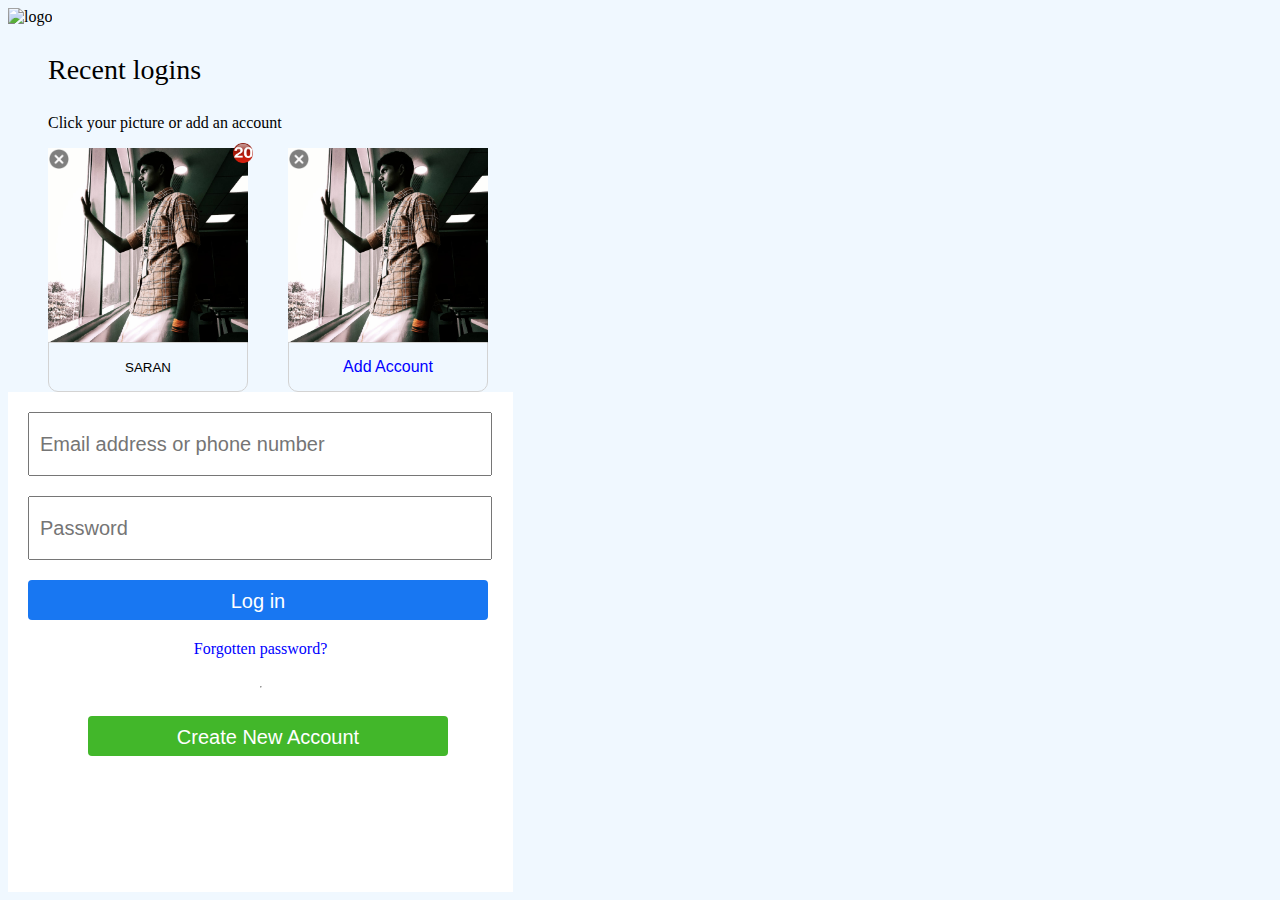
==== index.html @ dd315bb0 "Rename facebook.html to index.html" ====
<!DOCTYPE html>
<html lang="en">
<head>
    <meta charset="UTF-8">
    <meta http-equiv="X-UA-Compatible" content="IE=edge">
    <meta name="viewport" content="width=device-width, initial-scale=1.0">
    <title>Document</title>
    <link rel="stylesheet" href="facebook.css">
</head>
<body>
    <img src="https://static.xx.fbcdn.net/rsrc.php/y8/r/dF5SId3UHWd.svg" alt="logo" height="100px" width="300px"> 
<div>
    <p class="recent-login">Recent logins</p>
    <p class="click-your">Click your picture or add an account</p>
<div class="whole-div">
  <div class="image-div">
    <div class="profile">
        <img class="my-image" src="./MY-IMAGE.jpg" alt="image" height="200px" width="200px">
        <button class="name">SARAN</button>
        <div  class="close">
            <img class="close-image" src="./close-button-png-30230.png" alt="image" height="20px" width="20px">
        </div>
        <div  class="number">
            <img class="number-count" src="./NUMBER-COUNT.png" alt="image" height="20px" width="20px">
        </div>
    </div>
    <div class="profile">
        <img class="my-image" src="./MY-IMAGE.jpg" alt="image" height="200px" width="200px">
        <button class="name"><a href="">Add Account</a></button>
        <div  class="close">
            <img class="close-image" src="./close-button-png-30230.png" alt="image" height="20px" width="20px">
        </div>
    </div>
  </div>
 </div>
 <div class="login-form">
    <input class="email" type="text" placeholder="Email address or phone number">
    <input class="password" type="password" placeholder="Password">
    <button class="login">Log in</button>
    <a class="forget">Forgotten password?</a>
    <hr>
    <button class="create">Create New Account</button>
 </div>
 </div>
</body>
</html>
---- facebook.css ----
body {
  background-color: aliceblue;
}
.recent-login {
  font-size: 28px;
  margin-left: 40px;
}
.click-your{
    margin-left: 40px;
}
.image-div{
    display: flex;
    flex-direction: row;
}
.whole-div{
    display: flex;
    flex-direction: row;
}
.profile {
  position: relative;
  width: 200px;
  margin: 0px;
  margin-left: 40px;
}
.close-image{
    position: absolute;
    top:1px;
    left:1px;
}
.number-count{
    position: absolute;
    right:-5px;
    top:-5px;
}
.name{
    position: relative;
    text-align: center;
    margin-top:-10px;
    width: 200px;
    height: 50px;
    border-radius:0px 0px 10px 10px;
    border: lightgray solid 1px;
    background-color: aliceblue;
}
a{
    text-decoration: none;
    color: blue;
    font-size: 16px;
}
.login-form{
    display: flex;
    flex-direction: column;
    width:505px;
    height: 500px;
    background-color: white;
}
.email,.password{
    padding:10px;
    font-size: 20px;
    width:440px;
    height:40px ;
    margin: 20px 20px 0px 20px;
}
.login{
    background-color: #1877f2;
    color:white;
    padding:10px;
    font-size: 20px;
    width:460px;
    height:40px ;
    margin: 20px 20px 0px 20px;
    border: none;
    border-radius: 4px;
}
.forget{
    text-align: center;
    margin: 20px 0px;
}
.create{
    background-color: #42b72a;
    color:white;
    padding:10px;
    font-size: 20px;
    width:360px;
    height:40px ;
    margin: 20px 20px 0px 80px;
    border: none;
    border-radius: 4px;
    align-content: center;
}
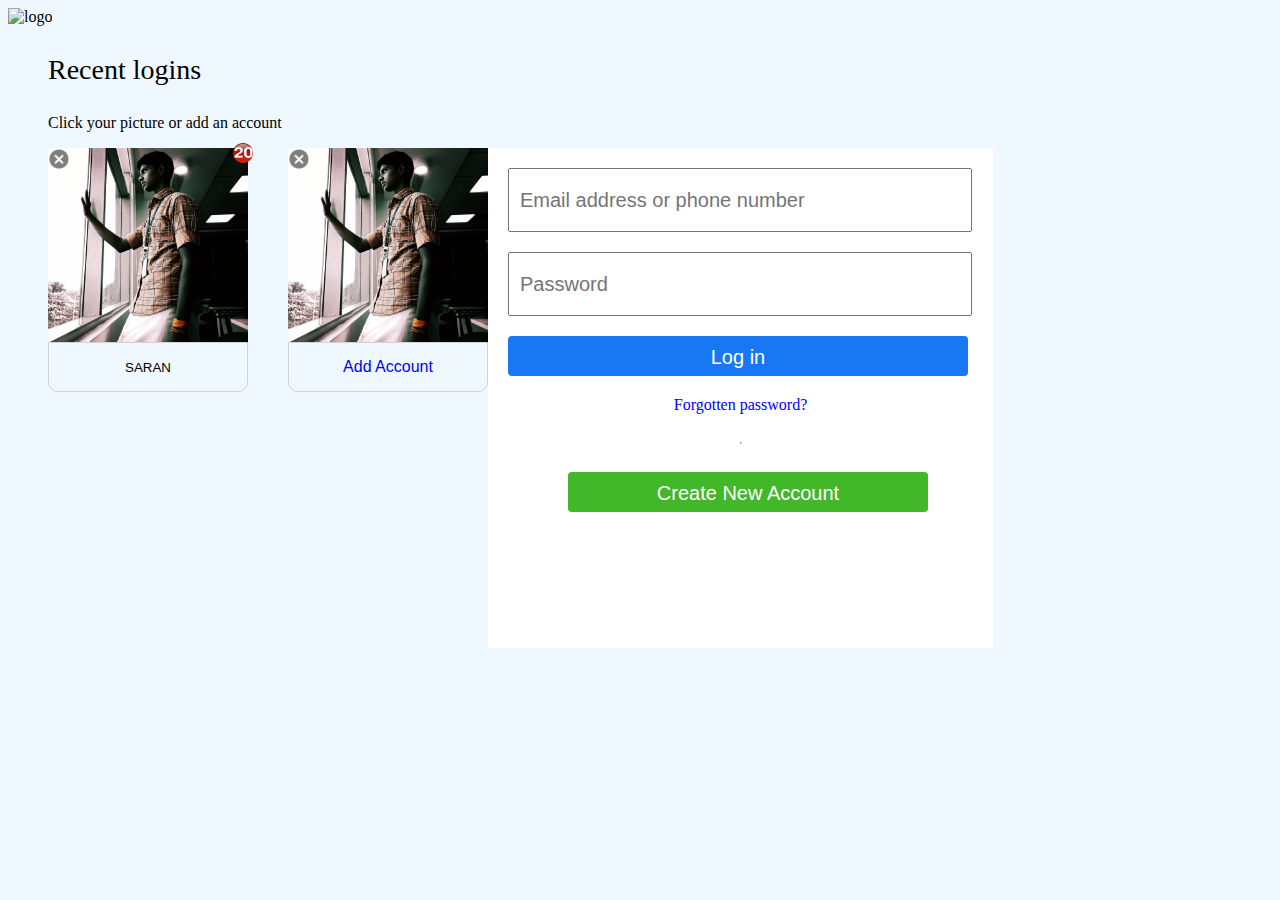
==== commit e7bde024: "Add files via upload" ====
--- a/index.html
+++ b/index.html
@@ -1,46 +1,84 @@
 <!DOCTYPE html>
 <html lang="en">
-<head>
-    <meta charset="UTF-8">
-    <meta http-equiv="X-UA-Compatible" content="IE=edge">
-    <meta name="viewport" content="width=device-width, initial-scale=1.0">
+  <head>
+    <meta charset="UTF-8" />
+    <meta http-equiv="X-UA-Compatible" content="IE=edge" />
+    <meta name="viewport" content="width=device-width, initial-scale=1.0" />
     <title>Document</title>
-    <link rel="stylesheet" href="facebook.css">
-</head>
-<body>
-    <img src="https://static.xx.fbcdn.net/rsrc.php/y8/r/dF5SId3UHWd.svg" alt="logo" height="100px" width="300px"> 
-<div>
-    <p class="recent-login">Recent logins</p>
-    <p class="click-your">Click your picture or add an account</p>
-<div class="whole-div">
-  <div class="image-div">
-    <div class="profile">
-        <img class="my-image" src="./MY-IMAGE.jpg" alt="image" height="200px" width="200px">
-        <button class="name">SARAN</button>
-        <div  class="close">
-            <img class="close-image" src="./close-button-png-30230.png" alt="image" height="20px" width="20px">
-        </div>
-        <div  class="number">
-            <img class="number-count" src="./NUMBER-COUNT.png" alt="image" height="20px" width="20px">
-        </div>
+    <link rel="stylesheet" href="facebook.css" />
+  </head>
+  <body>
+    <img
+      src="https://static.xx.fbcdn.net/rsrc.php/y8/r/dF5SId3UHWd.svg"
+      alt="logo"
+      height="100px"
+      width="300px"
+    />
+    <div>
+      <p class="recent-login">Recent logins</p>
+      <p class="click-your">Click your picture or add an account</p>
+      <div class="whole-div">
+        <div class="image-div">
+          <div class="profile">
+            <img
+              class="my-image"
+              src="./MY-IMAGE.jpg"
+              alt="image"
+              height="200px"
+              width="200px"
+            />
+            <button class="name">SARAN</button>
+            <div class="close">
+              <img
+                class="close-image"
+                src="./close-button-png-30230.png"
+                alt="image"
+                height="20px"
+                width="20px"
+              />
+            </div>
+            <div class="number">
+              <img
+                class="number-count"
+                src="./NUMBER-COUNT.png"
+                alt="image"
+                height="20px"
+                width="20px"
+              />
+            </div>
+          </div>
+          <div class="profile">
+            <img
+              class="my-image"
+              src="./MY-IMAGE.jpg"
+              alt="image"
+              height="200px"
+              width="200px"
+            />
+            <button class="name"><a href="">Add Account</a></button>
+            <div class="close">
+              <img
+                class="close-image"
+                src="./close-button-png-30230.png"
+                alt="image"
+                height="20px"
+                width="20px"
+              />
+            </div>
+          </div>
+      </div>
+      <div class="login-form">
+        <input
+          class="email"
+          type="text"
+          placeholder="Email address or phone number"
+        />
+        <input class="password" type="password" placeholder="Password" />
+        <button class="login">Log in</button>
+        <a class="forget">Forgotten password?</a>
+        <hr />
+        <button class="create">Create New Account</button>
+      </div>
     </div>
-    <div class="profile">
-        <img class="my-image" src="./MY-IMAGE.jpg" alt="image" height="200px" width="200px">
-        <button class="name"><a href="">Add Account</a></button>
-        <div  class="close">
-            <img class="close-image" src="./close-button-png-30230.png" alt="image" height="20px" width="20px">
-        </div>
-    </div>
-  </div>
- </div>
- <div class="login-form">
-    <input class="email" type="text" placeholder="Email address or phone number">
-    <input class="password" type="password" placeholder="Password">
-    <button class="login">Log in</button>
-    <a class="forget">Forgotten password?</a>
-    <hr>
-    <button class="create">Create New Account</button>
- </div>
- </div>
-</body>
+  </body>
 </html>
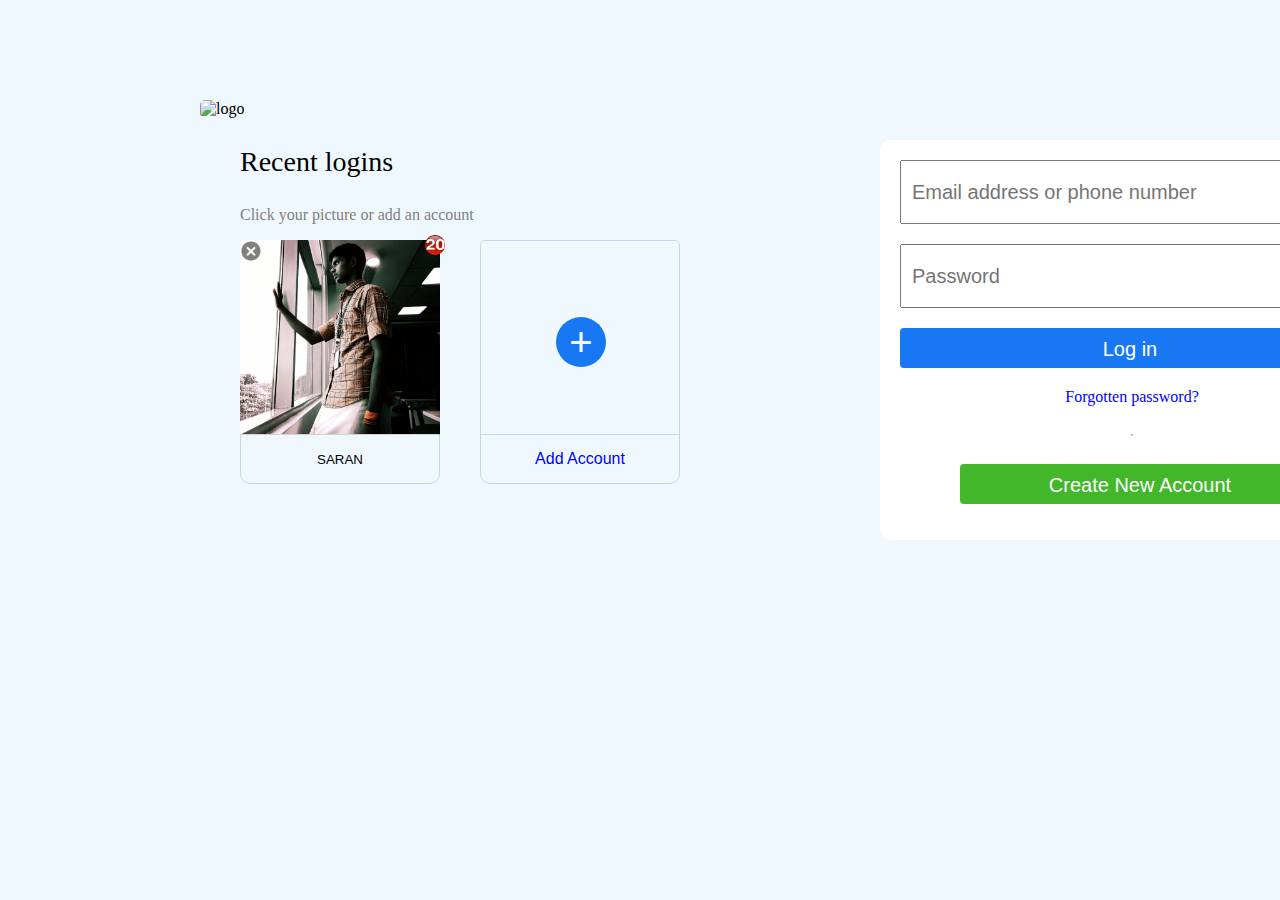
==== commit 41a16429: "Add files via upload" ====
--- a/index.html
+++ b/index.html
@@ -48,23 +48,10 @@
             </div>
           </div>
           <div class="profile">
-            <img
-              class="my-image"
-              src="./MY-IMAGE.jpg"
-              alt="image"
-              height="200px"
-              width="200px"
-            />
+            <div class="plus-div">
+            <button class="plus">+</button>
+            </div>
             <button class="name"><a href="">Add Account</a></button>
-            <div class="close">
-              <img
-                class="close-image"
-                src="./close-button-png-30230.png"
-                alt="image"
-                height="20px"
-                width="20px"
-              />
-            </div>
           </div>
       </div>
       <div class="login-form">
--- a/facebook.css
+++ b/facebook.css
@@ -1,5 +1,9 @@
 body {
   background-color: aliceblue;
+  margin: 100px 200px;
+}
+img{
+    border-radius: 5px;
 }
 .recent-login {
   font-size: 28px;
@@ -7,6 +11,7 @@
 }
 .click-your{
     margin-left: 40px;
+    color:grey;
 }
 .image-div{
     display: flex;
@@ -47,12 +52,29 @@
     color: blue;
     font-size: 16px;
 }
+.plus{
+    background-color: #1877f2;
+    color:white;
+    width: 50px;
+    height: 50px;
+    font-size: 40px;
+    margin:  76px 75px ;
+    border: none;
+    border-radius: 50px;
+}
+.plus-div{
+    border: lightgray solid 1px;
+    border-radius: 5px;
+}
 .login-form{
     display: flex;
     flex-direction: column;
     width:505px;
-    height: 500px;
+    height: 400px;
     background-color: white;
+    margin-top: -100px;
+    margin-left: 200px;
+    border-radius: 10px;
 }
 .email,.password{
     padding:10px;
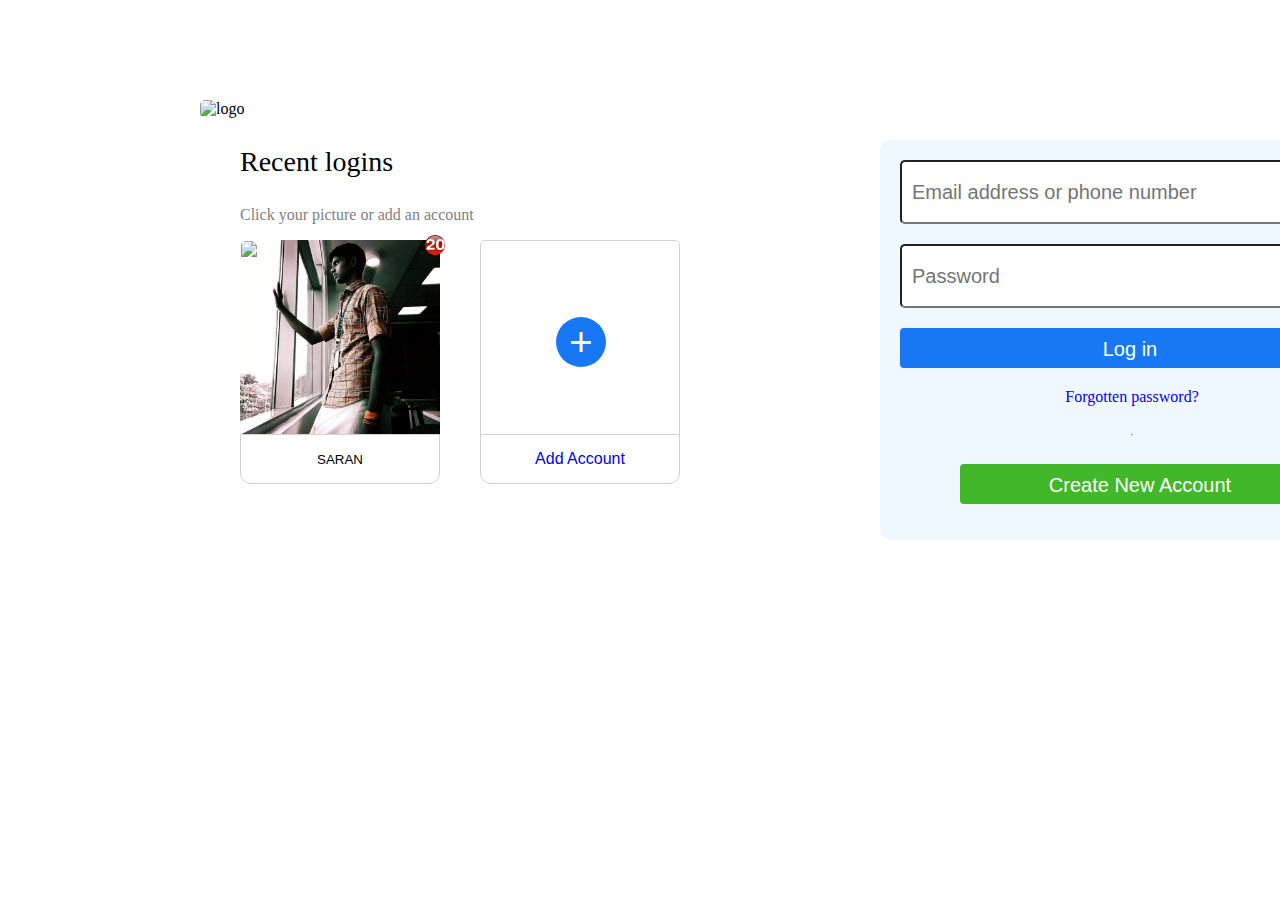
==== commit c047532c: "more update" ====
--- a/index.html
+++ b/index.html
@@ -9,12 +9,12 @@
   </head>
   <body>
     <img
-      src="https://static.xx.fbcdn.net/rsrc.php/y8/r/dF5SId3UHWd.svg"
+      src="./image.logo.png"
       alt="logo"
-      height="100px"
-      width="300px"
+      height="200px"
+      width="400px"
     />
-    <div>
+    <div class="content">
       <p class="recent-login">Recent logins</p>
       <p class="click-your">Click your picture or add an account</p>
       <div class="whole-div">
--- a/facebook.css
+++ b/facebook.css
@@ -1,5 +1,5 @@
 body {
-  background-color: aliceblue;
+  background-color: rgba(255, 255, 255, 0.432);
   margin: 100px 200px;
 }
 img{
@@ -45,7 +45,7 @@
     height: 50px;
     border-radius:0px 0px 10px 10px;
     border: lightgray solid 1px;
-    background-color: aliceblue;
+    background-color: rgb(255, 255, 255);
 }
 a{
     text-decoration: none;
@@ -71,7 +71,7 @@
     flex-direction: column;
     width:505px;
     height: 400px;
-    background-color: white;
+    background-color: aliceblue;
     margin-top: -100px;
     margin-left: 200px;
     border-radius: 10px;
@@ -82,6 +82,7 @@
     width:440px;
     height:40px ;
     margin: 20px 20px 0px 20px;
+    border-radius: 5px;
 }
 .login{
     background-color: #1877f2;
@@ -109,4 +110,4 @@
     border: none;
     border-radius: 4px;
     align-content: center;
-}+}
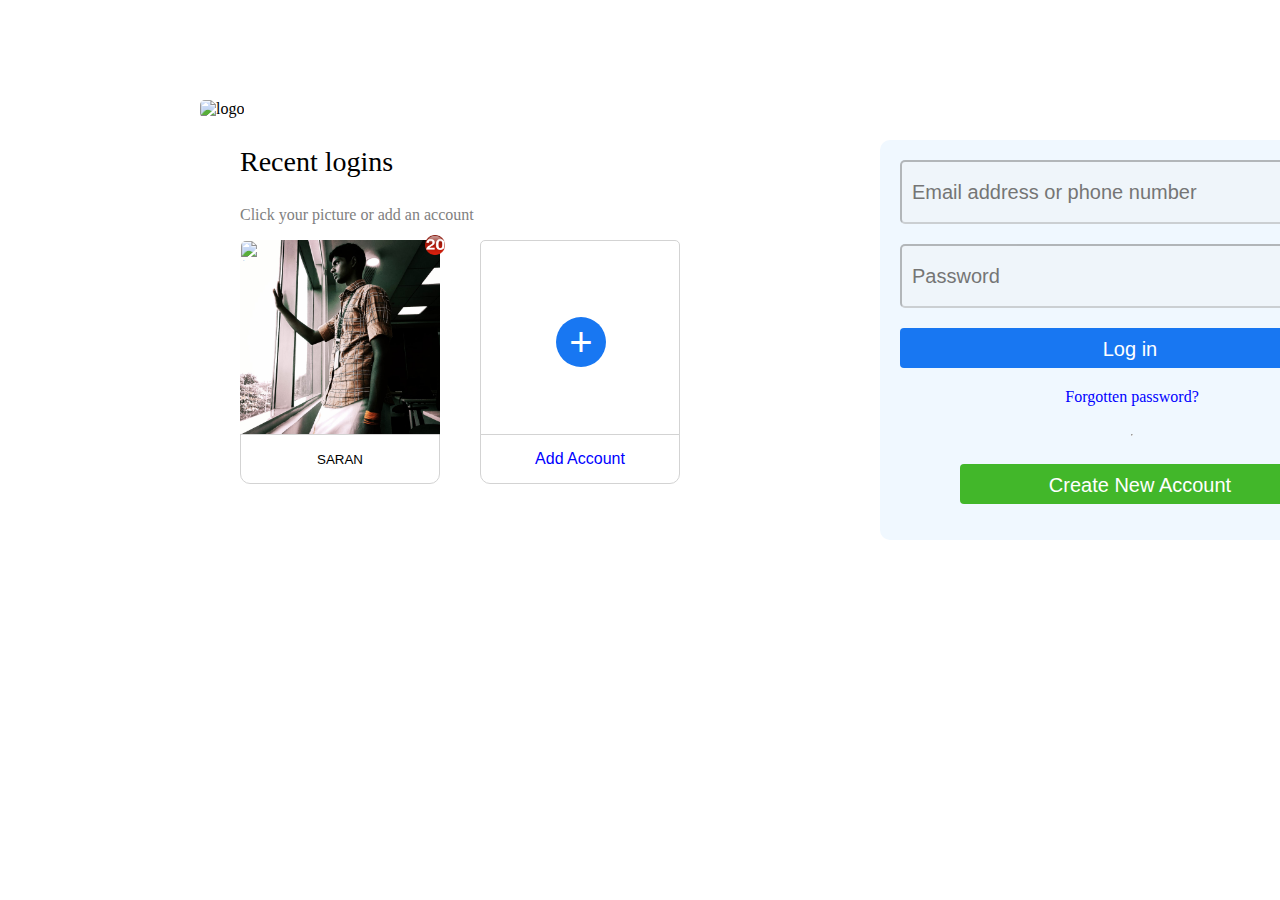
==== commit 6bc1a6b5: "newlook" ====
--- a/index.html
+++ b/index.html
@@ -54,18 +54,29 @@
             <button class="name"><a href="">Add Account</a></button>
           </div>
       </div>
-      <div class="login-form">
-        <input
-          class="email"
-          type="text"
-          placeholder="Email address or phone number"
-        />
-        <input class="password" type="password" placeholder="Password" />
-        <button class="login">Log in</button>
+      <form class="login-form">
+        <input id="email" class="email" type="text" disabled="disabled" placeholder="Email address or phone number" />
+        <input id="password" class="password" type="password" disabled="disabled" placeholder="Password" />
+        <button type="submit" id="form" class="login">Log in</button>
         <a class="forget">Forgotten password?</a>
         <hr />
         <button class="create">Create New Account</button>
-      </div>
+      </form>
     </div>
   </body>
+  <script>
+
+let form = document.getElementById("form")
+form.addEventListener("click",function(event){
+  event.preventDefault();
+
+document.getElementById("email").disabled = false;
+ document.getElementById("password").disabled = false;
+
+
+
+});
+
+
+    </script>
 </html>
